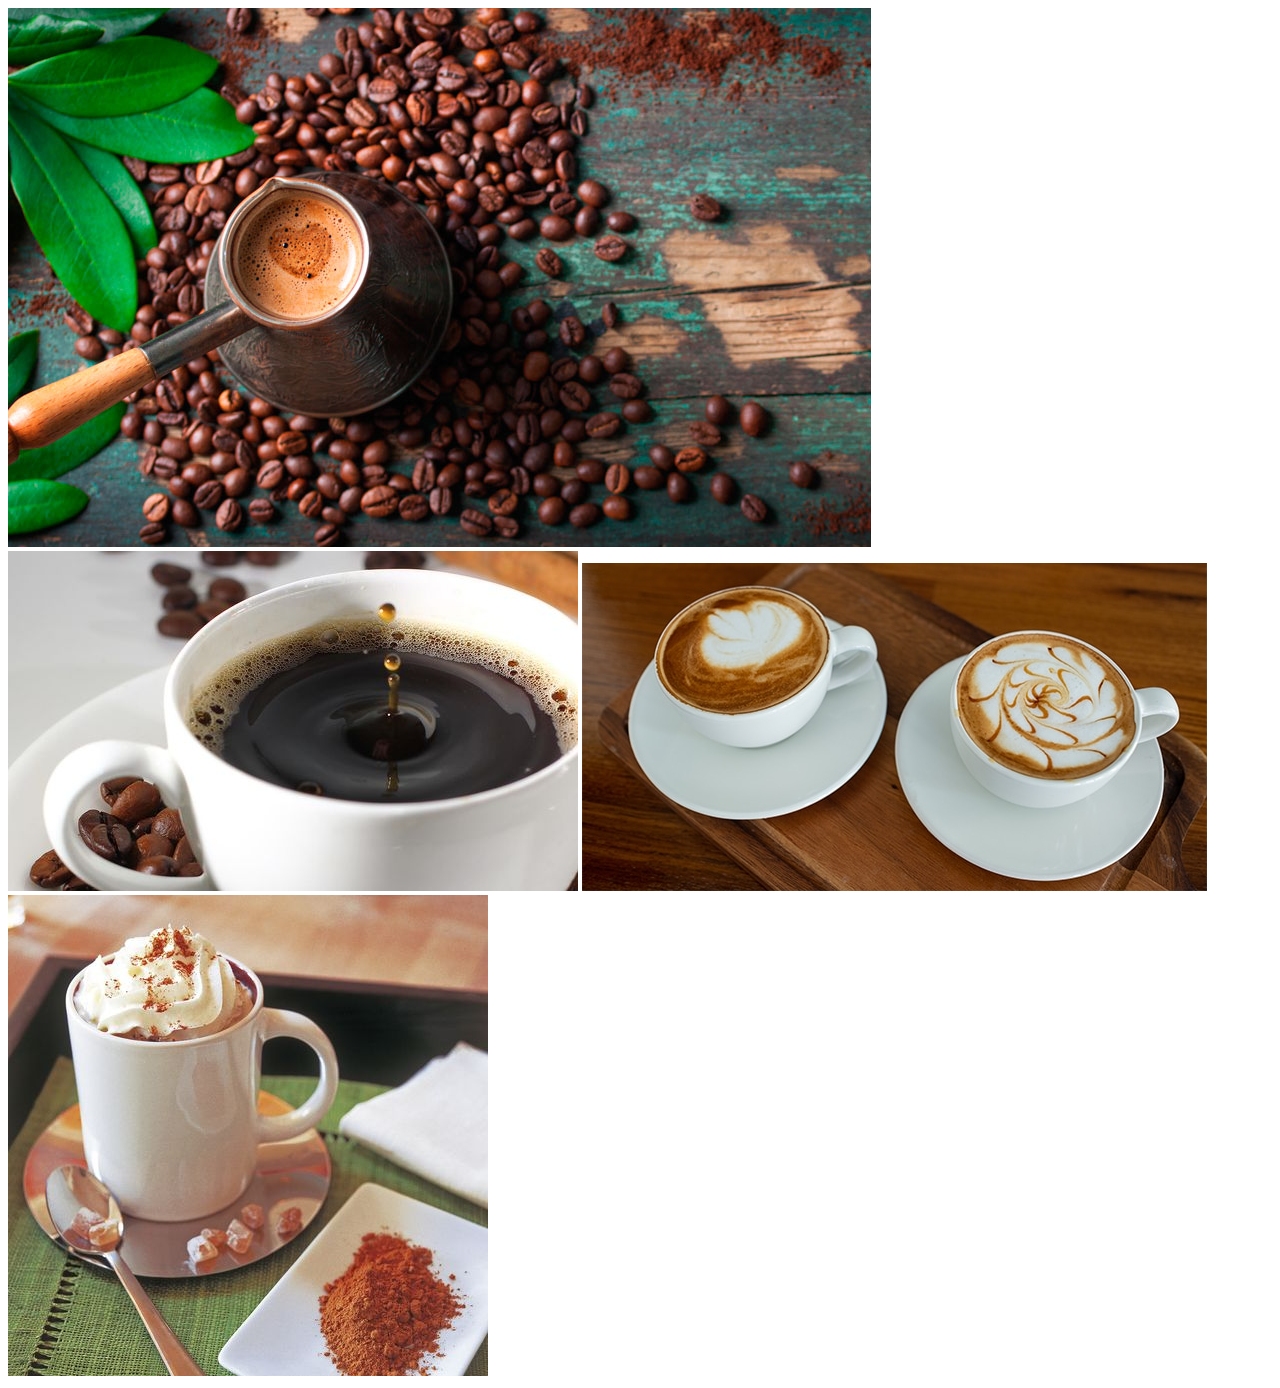
==== cafes.html @ 4f96119d "actualizando pagina" ====
<!DOCTYPE html>
<html lang="en">
<head>
    <meta charset="UTF-8">
    <meta http-equiv="X-UA-Compatible" content="IE=edge">
    <meta name="viewport" content="width=device-width, initial-scale=1.0">
    <link rel="stylesheet" href="cafes.css">
    <title>cafes</title>
</head>
<body>
    <nav>
        <div>
             <img src="variedadcafe.jpg" alt="variedadcafe">
             <img src="Cafe.jpg" alt="cafe">
             <img src="cafee.jpg" alt="cafee">
             <img src="cafe-.jpg" alt="cafe-">
</div>
       
</nav>
    
</body>
</html>
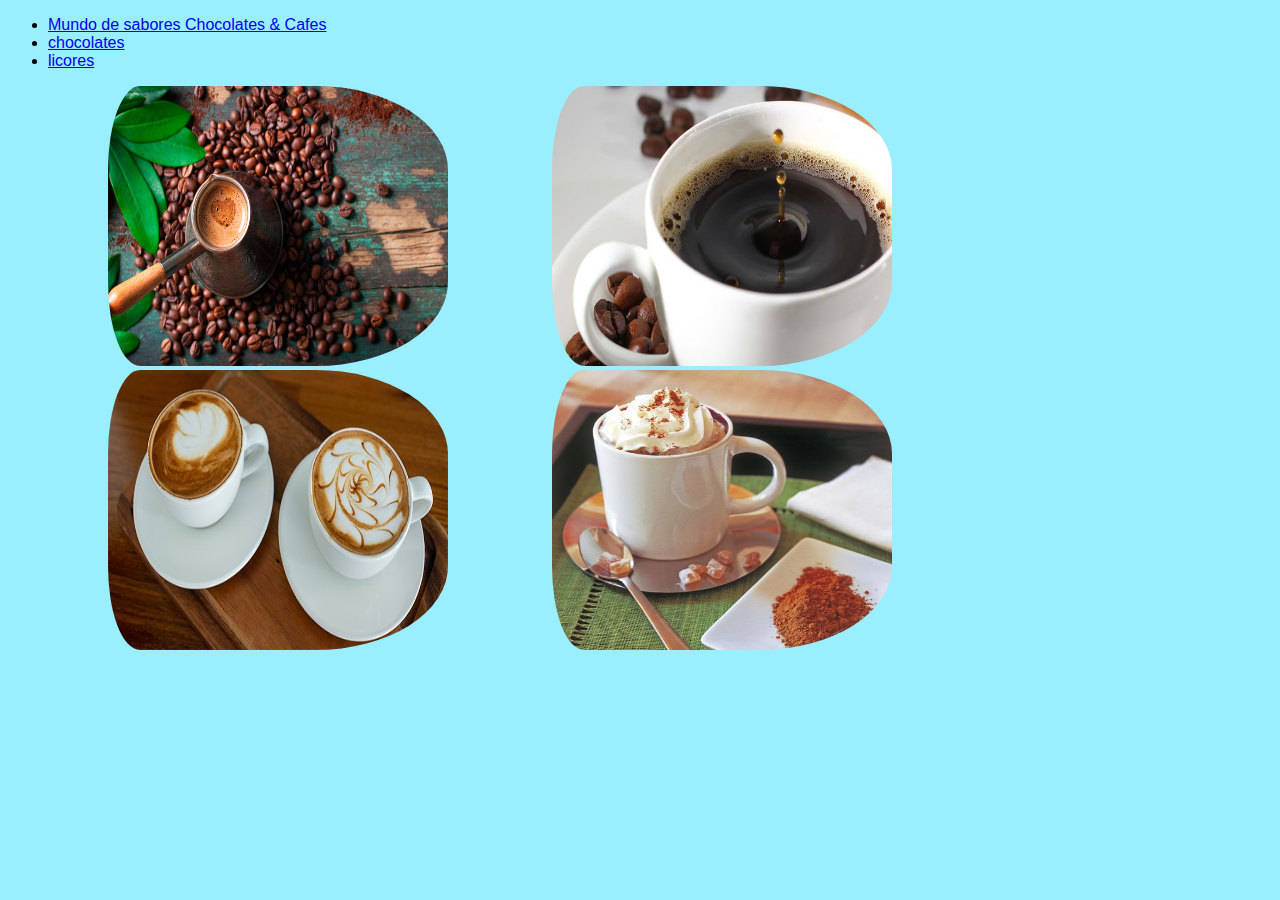
==== commit 4792312d: "subo fotos y cambios" ====
--- a/cafes.html
+++ b/cafes.html
@@ -8,6 +8,11 @@
     <title>cafes</title>
 </head>
 <body>
+    <ul class="dropdown-menu">
+        <li><a class="dropdown-item" href="index.html">Mundo de sabores Chocolates & Cafes</a></li>
+        <li><a class="dropdown-item" href="chocolates.html">chocolates</a></li>
+        <li><a class="dropdown-item" href="licores.html">licores</a></li>
+      </ul>
     <nav>
         <div>
              <img src="variedadcafe.jpg" alt="variedadcafe">
--- a/cafes.css
+++ b/cafes.css
@@ -0,0 +1,11 @@
+*{background-color: #99eeff;
+}
+*{
+    font-family: Verdana, Geneva, Tahoma, sans-serif ;
+}
+img{
+    width: 340px;
+    height: 280px;
+    border-radius: 30%;
+    padding-inline-start: 100px;
+}
